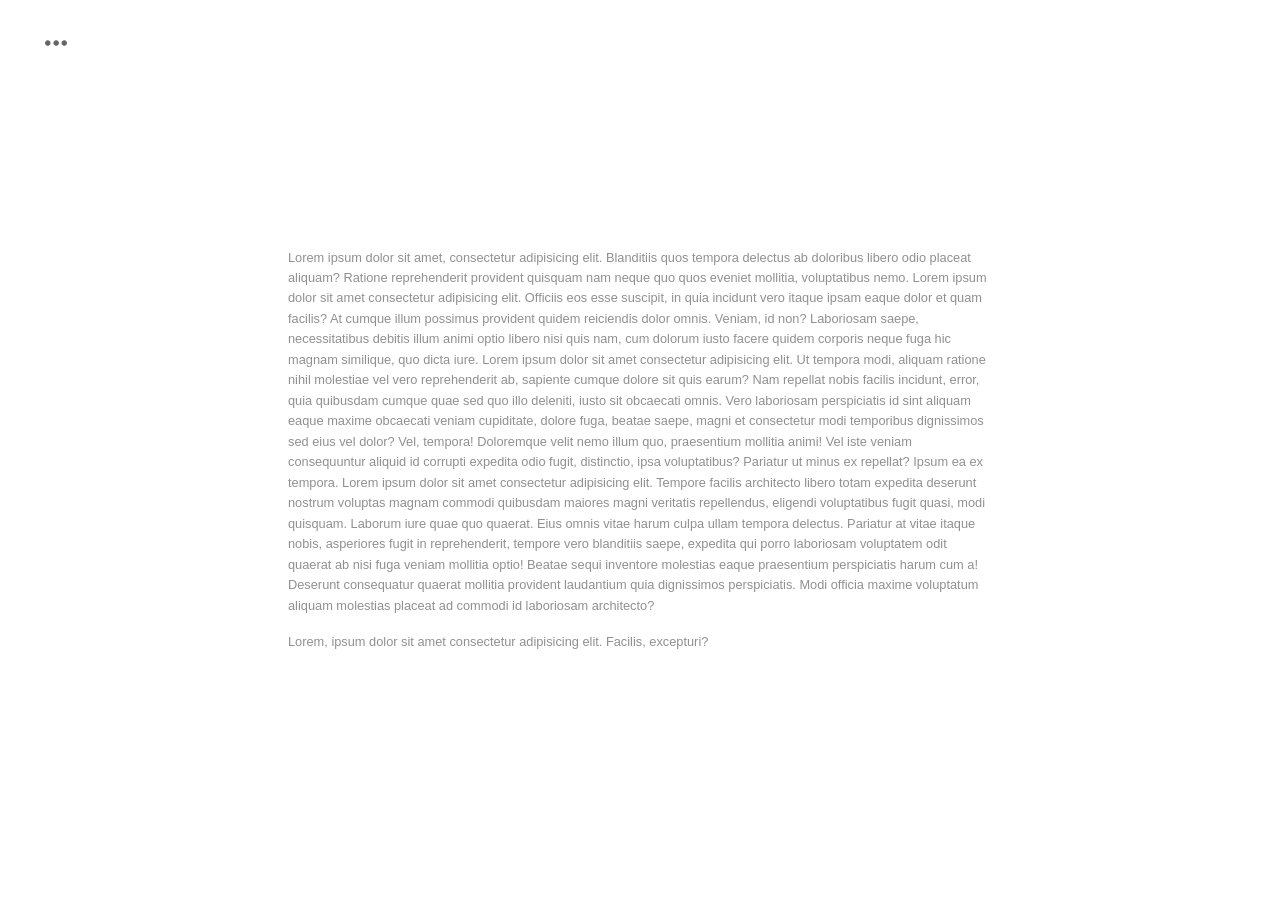
==== index.html @ 42ab8a04 "a" ====
<!-- 
Este HTML contiene la página principal del sitio web.
Estructura:
- Encabezado
- Barra de navegación
- Contenido principal 
-->


<!DOCTYPE html>
<html lang="es">

<head>
    <meta charset="UTF-8">
    <meta name="viewport" content="width=device-width, initial-scale=1.0">
    <title>Alejandra Tomás</title>

    <link rel="stylesheet" href="css/index.css">
</head>

<body>

    <!-- *************** INICIO HEADER *************** -->
    <header class="header">


        <button class="header__button" aria-label="Abrir menú de navegación" aria-controls="nav-menu"
            aria-expanded="false">
            <img src="assets/nav.png" alt="">
        </button>

        <nav class="header__nav">
            <ul class="nav__ul">
                <li class="nav__li">Project 01</li>
                <li class="nav__li">1230-1230</li>
            </ul>

            <ul class="nav__ul">
                <li class="nav__li">Project 02</li>
                <li class="nav__li">1230-1230</li>
            </ul>

            <ul class="nav__ul">
                <li class="nav__li">Project 03</li>
                <li class="nav__li">1230-1230</li>
            </ul>

            <ul class="nav__ul">
                <li class="nav__li">Project 04</li>
                <li class="nav__li">1230-1230</li>
            </ul>

            <ul class="nav__ul">
                <li class="nav__li">About</li>
            </ul>

            <ul class="nav__ul copy">
                <li class="nav__li">Copyright</li>
                <li class="nav__li">Alejandra Tomás</li>
                <li class="nav__li">2026 ©</li>

            </ul>
        </nav>
    </header>

    <!-- *************** FIN HEADER *************** -->

    <!-- *************** INICIO MAIN *************** -->


    <main class="main">

        <div class="wrapper__principal">

            <div class="div__p">
                <p class="p__description">
                    Lorem ipsum dolor sit amet, consectetur adipisicing elit. Blanditiis quos tempora delectus ab
                    doloribus libero odio placeat aliquam? Ratione reprehenderit provident quisquam nam neque quo quos
                    eveniet mollitia, voluptatibus nemo. Lorem ipsum dolor sit amet consectetur adipisicing elit.
                    Officiis eos esse suscipit, in quia incidunt vero itaque ipsam eaque dolor et quam facilis? At
                    cumque illum possimus provident quidem reiciendis dolor omnis. Veniam, id non? Laboriosam saepe,
                    necessitatibus debitis illum animi optio libero nisi quis nam, cum dolorum iusto facere quidem
                    corporis neque fuga hic magnam similique, quo dicta iure. Lorem ipsum dolor sit amet consectetur
                    adipisicing elit. Ut tempora modi, aliquam ratione nihil molestiae vel vero reprehenderit ab,
                    sapiente cumque dolore sit quis earum? Nam repellat nobis facilis incidunt, error, quia quibusdam
                    cumque quae sed quo illo deleniti, iusto sit obcaecati omnis. Vero laboriosam perspiciatis id sint
                    aliquam eaque maxime obcaecati veniam cupiditate, dolore fuga, beatae saepe, magni et consectetur
                    modi temporibus dignissimos sed eius vel dolor? Vel, tempora! Doloremque velit nemo illum quo,
                    praesentium mollitia animi! Vel iste veniam consequuntur aliquid id corrupti expedita odio fugit,
                    distinctio, ipsa voluptatibus? Pariatur ut minus ex repellat? Ipsum ea ex tempora.


                    Lorem ipsum dolor sit amet consectetur adipisicing elit. Tempore facilis architecto libero totam expedita deserunt nostrum voluptas magnam commodi quibusdam maiores magni veritatis repellendus, eligendi voluptatibus fugit quasi, modi quisquam. Laborum iure quae quo quaerat. Eius omnis vitae harum culpa ullam tempora delectus. Pariatur at vitae itaque nobis, asperiores fugit in reprehenderit, tempore vero blanditiis saepe, expedita qui porro laboriosam voluptatem odit quaerat ab nisi fuga veniam mollitia optio! Beatae sequi inventore molestias eaque praesentium perspiciatis harum cum a! Deserunt consequatur quaerat mollitia provident laudantium quia dignissimos perspiciatis. Modi officia maxime voluptatum aliquam molestias placeat ad commodi id laboriosam architecto?
                </p>

                <p class="p__cv">Lorem, ipsum dolor sit amet consectetur adipisicing elit. Facilis, excepturi?</p>
            </div>

        </div>
    </main>



    <!-- *************** FIN MAIN *************** -->



    <script src="js/index.js"></script>
</body>

</html>
---- css/index.css ----
* {
     margin: 0;
     padding: 0;
     border: 0;
     box-sizing: border-box;
 }

 li {
     list-style: none;
 }

 h1,
 h2,
 h3,
 h4,
 h5,
 h6 {
     font-size: inherit;
     font-weight: inherit;
 }

 a {
     color: inherit;
     text-decoration: none;
     display: block;
 }

 p a {
     display: inline;
 }

 img,
 picture,
 video,
 iframe {
     display: block;
     width: 100%;
     /* height: initial; */
 }

 form,
 input,
 label,
 select,
 option,
 textarea,
 button {
     font-size: inherit;
     font-family: inherit;
     display: block;
     background-color: transparent;
 }

 :root {
     --color-roig-links: rgb(241, 112, 98);
 }

 html {
     scroll-behavior: smooth;
 }

 body {
     /* font-family: "Space Grotesk", sans-serif; */
     font-family: "Inter", sans-serif;
 }

 /* accesibilidad al navegar con tabulador */
 :focus-visible {
     outline: 2px solid #1a1a1a;
     outline-offset: 2px;
 }


 /**************** FIN RESET *****************/


 /* HEADER */



 .header {
     width: 100%;
     display: flex;
     flex-flow: column nowrap;
     justify-content: flex-start;
     align-items: flex-start;

     padding: 2rem;
     position: fixed;
     top: 0;
     z-index: 2;
 }

 .header__button {
     width: 1.4rem;
     opacity: 0.6;
     margin-left: .8rem;
     cursor: pointer;
 }


 .header__nav {
     display: none;
     font-size: .8em;
     flex-flow: column nowrap;
     justify-content: flex-start;
     align-items: flex-start;
     gap: 2rem;
     margin-top: 3rem;
 }

 .header__nav.isActive {
     display: flex;
 }

 /* FIN HEADER */


 .wrapper__principal {
     width: 100%;
     min-height: 100vh;

     display: flex;
     flex-flow: column nowrap;
     justify-content: center;
     align-items: center;
 }


 .div__p {
     width: 55%;

     display: flex;
     flex-flow: column nowrap;
     justify-content: center;
     align-items: flex-start;

     gap: 1rem;
     font-size: .8em;
     color: rgb(144, 144, 144);
     line-height: 1.6;

 }


 .p__description {

     text-align: left;

 }



 @media (max-width:1200px) {

    .wrapper__principal{
             margin-top: 5rem;

    }
     .div__p {
     width: 70%;}

 }
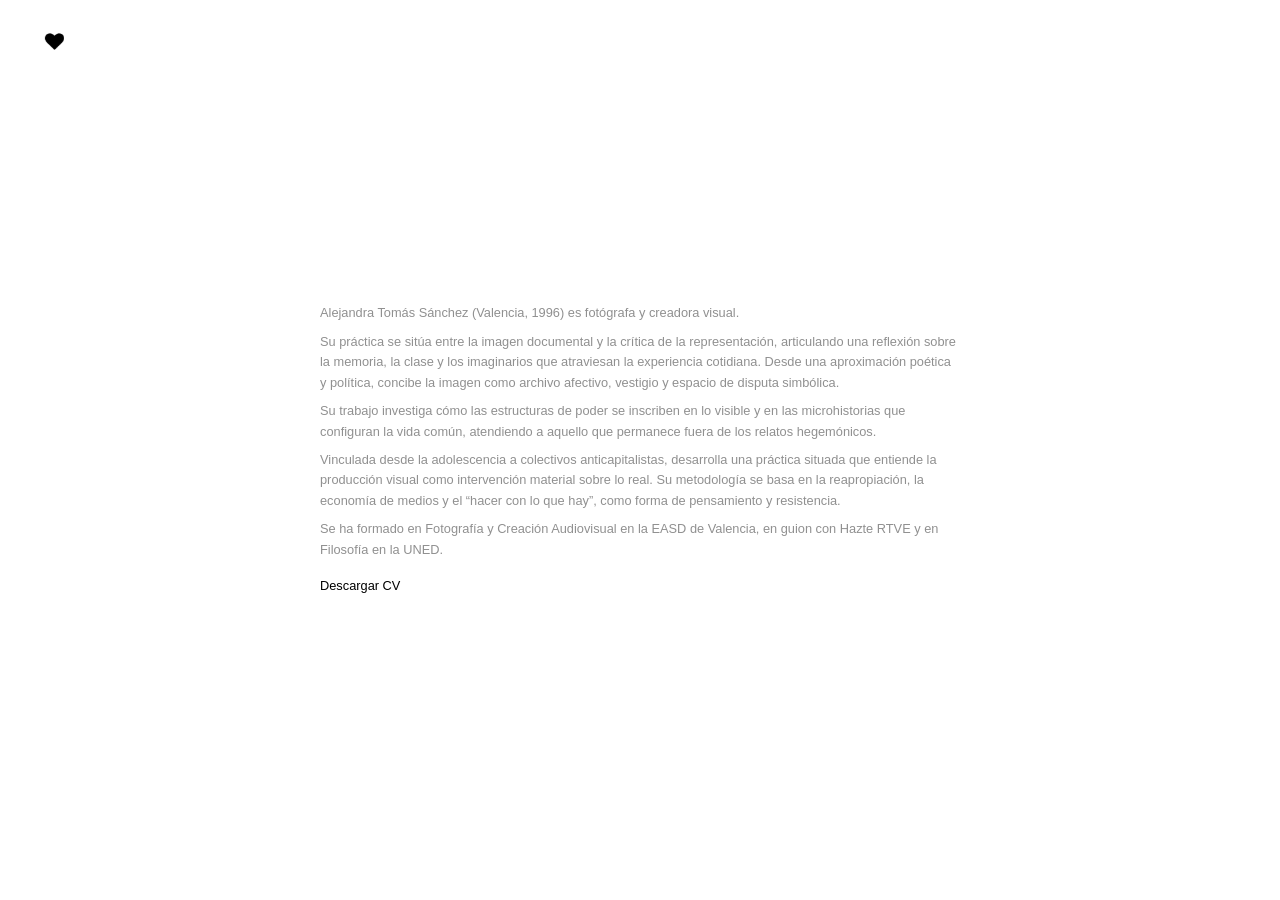
==== commit c35f5401: "b" ====
--- a/index.html
+++ b/index.html
@@ -2,7 +2,6 @@
 Este HTML contiene la página principal del sitio web.
 Estructura:
 - Encabezado
-- Barra de navegación
 - Contenido principal 
 -->
 
@@ -31,27 +30,49 @@
 
         <nav class="header__nav">
             <ul class="nav__ul">
-                <li class="nav__li">Project 01</li>
-                <li class="nav__li">1230-1230</li>
+                <a href="html/cabanyal.html" title="project 01" target="_self">
+                    <li class="nav__li">Mi barrio el Cabañal</li>
+                    <li class="nav__li">2016</li>
+                </a>
             </ul>
 
             <ul class="nav__ul">
-                <li class="nav__li">Project 02</li>
-                <li class="nav__li">1230-1230</li>
+                <li class="nav__li">Giverola summer</li>
+                <li class="nav__li">2017</li>
             </ul>
 
             <ul class="nav__ul">
-                <li class="nav__li">Project 03</li>
-                <li class="nav__li">1230-1230</li>
+                <li class="nav__li">Valencia Nuclear</li>
+                <li class="nav__li">2024</li>
             </ul>
 
             <ul class="nav__ul">
-                <li class="nav__li">Project 04</li>
-                <li class="nav__li">1230-1230</li>
+                <li class="nav__li">JinxJinx</li>
+                <li class="nav__li">2026</li>
             </ul>
 
             <ul class="nav__ul">
-                <li class="nav__li">About</li>
+                <li class="nav__li about">Encargos</li>
+            </ul>
+
+            <ul class="nav__ul">
+                <li class="nav__li">Ángeles Toledano</li>
+            </ul>
+
+            <ul class="nav__ul">
+                <li class="nav__li">X Ambassadors</li>
+            </ul>
+
+            <ul class="nav__ul">
+                <li class="nav__li">La Urss</li>
+            </ul>
+
+            <ul class="nav__ul">
+                <li class="nav__li">Eddie Circa</li>
+            </ul>
+
+            <ul class="nav__ul">
+                <li class="nav__li about">About</li>
             </ul>
 
             <ul class="nav__ul copy">
@@ -73,27 +94,32 @@
         <div class="wrapper__principal">
 
             <div class="div__p">
-                <p class="p__description">
-                    Lorem ipsum dolor sit amet, consectetur adipisicing elit. Blanditiis quos tempora delectus ab
-                    doloribus libero odio placeat aliquam? Ratione reprehenderit provident quisquam nam neque quo quos
-                    eveniet mollitia, voluptatibus nemo. Lorem ipsum dolor sit amet consectetur adipisicing elit.
-                    Officiis eos esse suscipit, in quia incidunt vero itaque ipsam eaque dolor et quam facilis? At
-                    cumque illum possimus provident quidem reiciendis dolor omnis. Veniam, id non? Laboriosam saepe,
-                    necessitatibus debitis illum animi optio libero nisi quis nam, cum dolorum iusto facere quidem
-                    corporis neque fuga hic magnam similique, quo dicta iure. Lorem ipsum dolor sit amet consectetur
-                    adipisicing elit. Ut tempora modi, aliquam ratione nihil molestiae vel vero reprehenderit ab,
-                    sapiente cumque dolore sit quis earum? Nam repellat nobis facilis incidunt, error, quia quibusdam
-                    cumque quae sed quo illo deleniti, iusto sit obcaecati omnis. Vero laboriosam perspiciatis id sint
-                    aliquam eaque maxime obcaecati veniam cupiditate, dolore fuga, beatae saepe, magni et consectetur
-                    modi temporibus dignissimos sed eius vel dolor? Vel, tempora! Doloremque velit nemo illum quo,
-                    praesentium mollitia animi! Vel iste veniam consequuntur aliquid id corrupti expedita odio fugit,
-                    distinctio, ipsa voluptatibus? Pariatur ut minus ex repellat? Ipsum ea ex tempora.
+                <div class="p__description">
+                    <p>Alejandra Tomás Sánchez (Valencia, 1996) es fotógrafa y creadora visual.</p>
+                    <p> Su práctica se sitúa entre la imagen documental y la crítica de la representación, articulando
+                        una
+                        reflexión sobre la memoria, la clase y los imaginarios que atraviesan la experiencia cotidiana.
+                        Desde una aproximación poética y política, concibe la imagen como archivo afectivo, vestigio y
+                        espacio de disputa simbólica.</p>
+                    <p>Su trabajo investiga cómo las estructuras de poder se inscriben en lo visible y en las
+                        microhistorias que configuran la vida común, atendiendo a aquello que permanece fuera de los
+                        relatos hegemónicos.</p>
+                    <p>Vinculada desde la adolescencia a colectivos anticapitalistas, desarrolla una práctica situada
+                        que
+                        entiende la producción visual como intervención material sobre lo real.
+                        Su metodología se basa en la reapropiación, la economía de medios y el “hacer con lo que hay”,
+                        como forma de pensamiento y resistencia.</p>
+                    <p>Se ha formado en Fotografía y Creación Audiovisual en la EASD de Valencia, en guion con Hazte
+                        RTVE y en Filosofía en la UNED.</p>
+                </div>
+
+                <p class="p__cv">
+                    <a href="assets/cv.pdf" download class="cv">
+                        Descargar CV
+                    </a>
+                </p>
 
 
-                    Lorem ipsum dolor sit amet consectetur adipisicing elit. Tempore facilis architecto libero totam expedita deserunt nostrum voluptas magnam commodi quibusdam maiores magni veritatis repellendus, eligendi voluptatibus fugit quasi, modi quisquam. Laborum iure quae quo quaerat. Eius omnis vitae harum culpa ullam tempora delectus. Pariatur at vitae itaque nobis, asperiores fugit in reprehenderit, tempore vero blanditiis saepe, expedita qui porro laboriosam voluptatem odit quaerat ab nisi fuga veniam mollitia optio! Beatae sequi inventore molestias eaque praesentium perspiciatis harum cum a! Deserunt consequatur quaerat mollitia provident laudantium quia dignissimos perspiciatis. Modi officia maxime voluptatum aliquam molestias placeat ad commodi id laboriosam architecto?
-                </p>
-
-                <p class="p__cv">Lorem, ipsum dolor sit amet consectetur adipisicing elit. Facilis, excepturi?</p>
             </div>
 
         </div>
--- a/css/index.css
+++ b/css/index.css
@@ -92,8 +92,7 @@
  }
 
  .header__button {
-     width: 1.4rem;
-     opacity: 0.6;
+     width: 1.2rem;
      margin-left: .8rem;
      cursor: pointer;
  }
@@ -105,7 +104,7 @@
      flex-flow: column nowrap;
      justify-content: flex-start;
      align-items: flex-start;
-     gap: 2rem;
+     gap: 1.5rem;
      margin-top: 3rem;
  }
 
@@ -113,6 +112,10 @@
      display: flex;
  }
 
+
+ .about{
+    font-weight: bold;
+ }
  /* FIN HEADER */
 
 
@@ -128,7 +131,7 @@
 
 
  .div__p {
-     width: 55%;
+     width: 50%;
 
      display: flex;
      flex-flow: column nowrap;
@@ -146,18 +149,76 @@
  .p__description {
 
      text-align: left;
-
- }
+     display: flex;
+     flex-flow: column nowrap;
+
+     gap: .5rem;
+
+ }
+
+ .cv {
+     color: black;
+     cursor: pointer;
+ }
+
+ .nav__ul{
+    font-weight: 400;
+ }
+
+ .copy{
+    display: flex;
+    flex-flow: column nowrap;
+    gap: .4rem;
+    font-size: .8em;
+    color: rgb(160, 159, 159);
+ }
+ .nav__ul:hover {
+     color: grey;
+ }
+
+
+ .wrapper__projects {
+     width: 100%;
+     min-height: 90vh;
+     background-color: turquoise;
+     margin-top: 5rem;
+
+     display: flex;
+     justify-content: center;
+     align-items: center;
+ }
+
+
+ .wrap__grid{
+    width: 70%;
+    background-color: rgb(185, 255, 185);
+ }
+
+.grid__imgs{
+    width: 100%;
+}
+
+
+
+
+
+
+
+
+
+
 
 
 
  @media (max-width:1200px) {
 
-    .wrapper__principal{
-             margin-top: 5rem;
-
-    }
+     .wrapper__principal {
+         margin-top: 5rem;
+
+     }
+
      .div__p {
-     width: 70%;}
+         width: 70%;
+     }
 
  }
